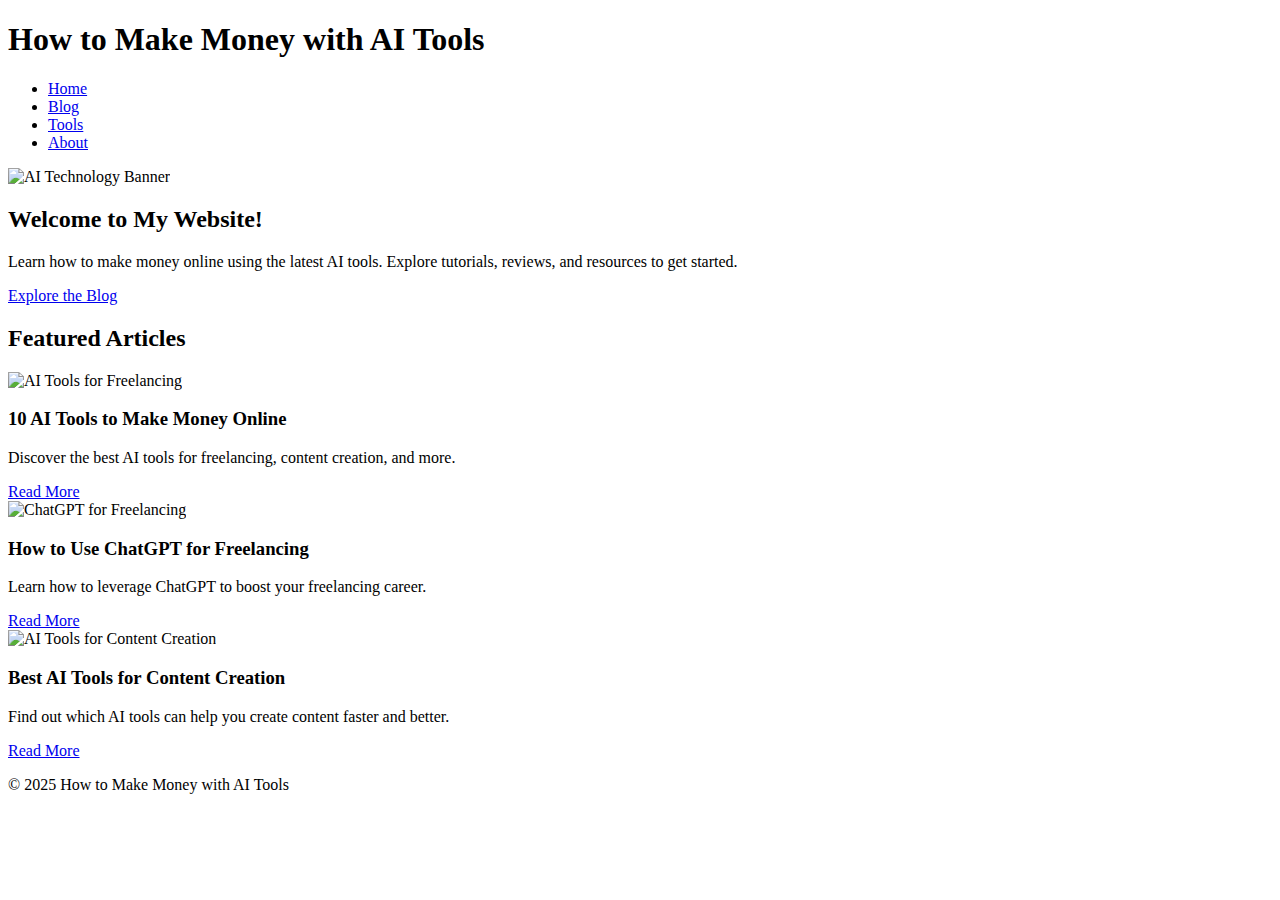
==== index.html @ 3bba314a "Add files via upload" ====
<!DOCTYPE html>
<html lang="en">
<head>
  <meta charset="UTF-8">
  <meta name="viewport" content="width=device-width, initial-scale=1.0">
  <meta name="description" content="Learn how to make money online using AI tools. Explore tutorials, reviews, and resources to boost your income with artificial intelligence.">
  <meta name="keywords" content="make money with AI, AI tools, ChatGPT, Jasper AI, freelancing with AI, AI for content creation, AI for freelancers">
  <meta name="author" content="Your Name">
  <meta name="robots" content="index, follow">
  <meta property="og:title" content="How to Make Money with AI Tools">
  <meta property="og:description" content="Learn how to make money online using AI tools. Explore tutorials, reviews, and resources to boost your income with artificial intelligence.">
  <meta property="og:image" content="https://yourwebsite.com/images/alexander-mils-lCPhGxs7pww-unsplash.jpg">
  <meta property="og:url" content="https://yourwebsite.com">
  <meta name="twitter:card" content="summary_large_image">
  <meta name="twitter:title" content="How to Make Money with AI Tools">
  <meta name="twitter:description" content="Learn how to make money online using AI tools. Explore tutorials, reviews, and resources to boost your income with artificial intelligence.">
  <meta name="twitter:image" content="https://yourwebsite.com/images/alexander-mils-lCPhGxs7pww-unsplash.jpg">
  <title>How to Make Money with AI Tools</title>
  <link rel="stylesheet" href="css/styles.css">
</head>
<body>
  <header>
    <h1>How to Make Money with AI Tools</h1>
    <nav>
      <ul>
        <li><a href="index.html">Home</a></li>
        <li><a href="blog.html">Blog</a></li>
        <li><a href="tools.html">Tools</a></li>
        <li><a href="about.html">About</a></li>
      </ul>
    </nav>
  </header>

  <main>
    <!-- Welcome Section with Banner Image -->
    <section class="welcome">
      <img src="images/alexander-mils-lCPhGxs7pww-unsplash.jpg" alt="AI Technology Banner" class="banner-image">
      <h2>Welcome to My Website!</h2>
      <p>Learn how to make money online using the latest AI tools. Explore tutorials, reviews, and resources to get started.</p>
      <a href="blog.html" class="cta-button">Explore the Blog</a>
    </section>

    <!-- Featured Articles Section with Thumbnail Images -->
    <section class="featured-articles">
      <h2>Featured Articles</h2>
      <div class="article-list">
        <article>
          <img src="images/andrea-de-santis-zwd435-ewb4-unsplash.jpg" alt="AI Tools for Freelancing" class="article-image">
          <h3>10 AI Tools to Make Money Online</h3>
          <p>Discover the best AI tools for freelancing, content creation, and more.</p>
          <a href="blog.html#ai-tools">Read More</a>
        </article>
        <article>
          <img src="images/andrea-de-santis-zwd435-ewb4-unsplash.jpg" alt="ChatGPT for Freelancing" class="article-image">
          <h3>How to Use ChatGPT for Freelancing</h3>
          <p>Learn how to leverage ChatGPT to boost your freelancing career.</p>
          <a href="blog.html#chatgpt-freelancing">Read More</a>
        </article>
        <article>
          <img src="images/andrea-de-santis-zwd435-ewb4-unsplash.jpg" alt="AI Tools for Content Creation" class="article-image">
          <h3>Best AI Tools for Content Creation</h3>
          <p>Find out which AI tools can help you create content faster and better.</p>
          <a href="blog.html#ai-content-creation">Read More</a>
        </article>
      </div>
    </section>
  </main>

  <footer>
    <p>&copy; 2025 How to Make Money with AI Tools</p>
  </footer>
</body>
</html>
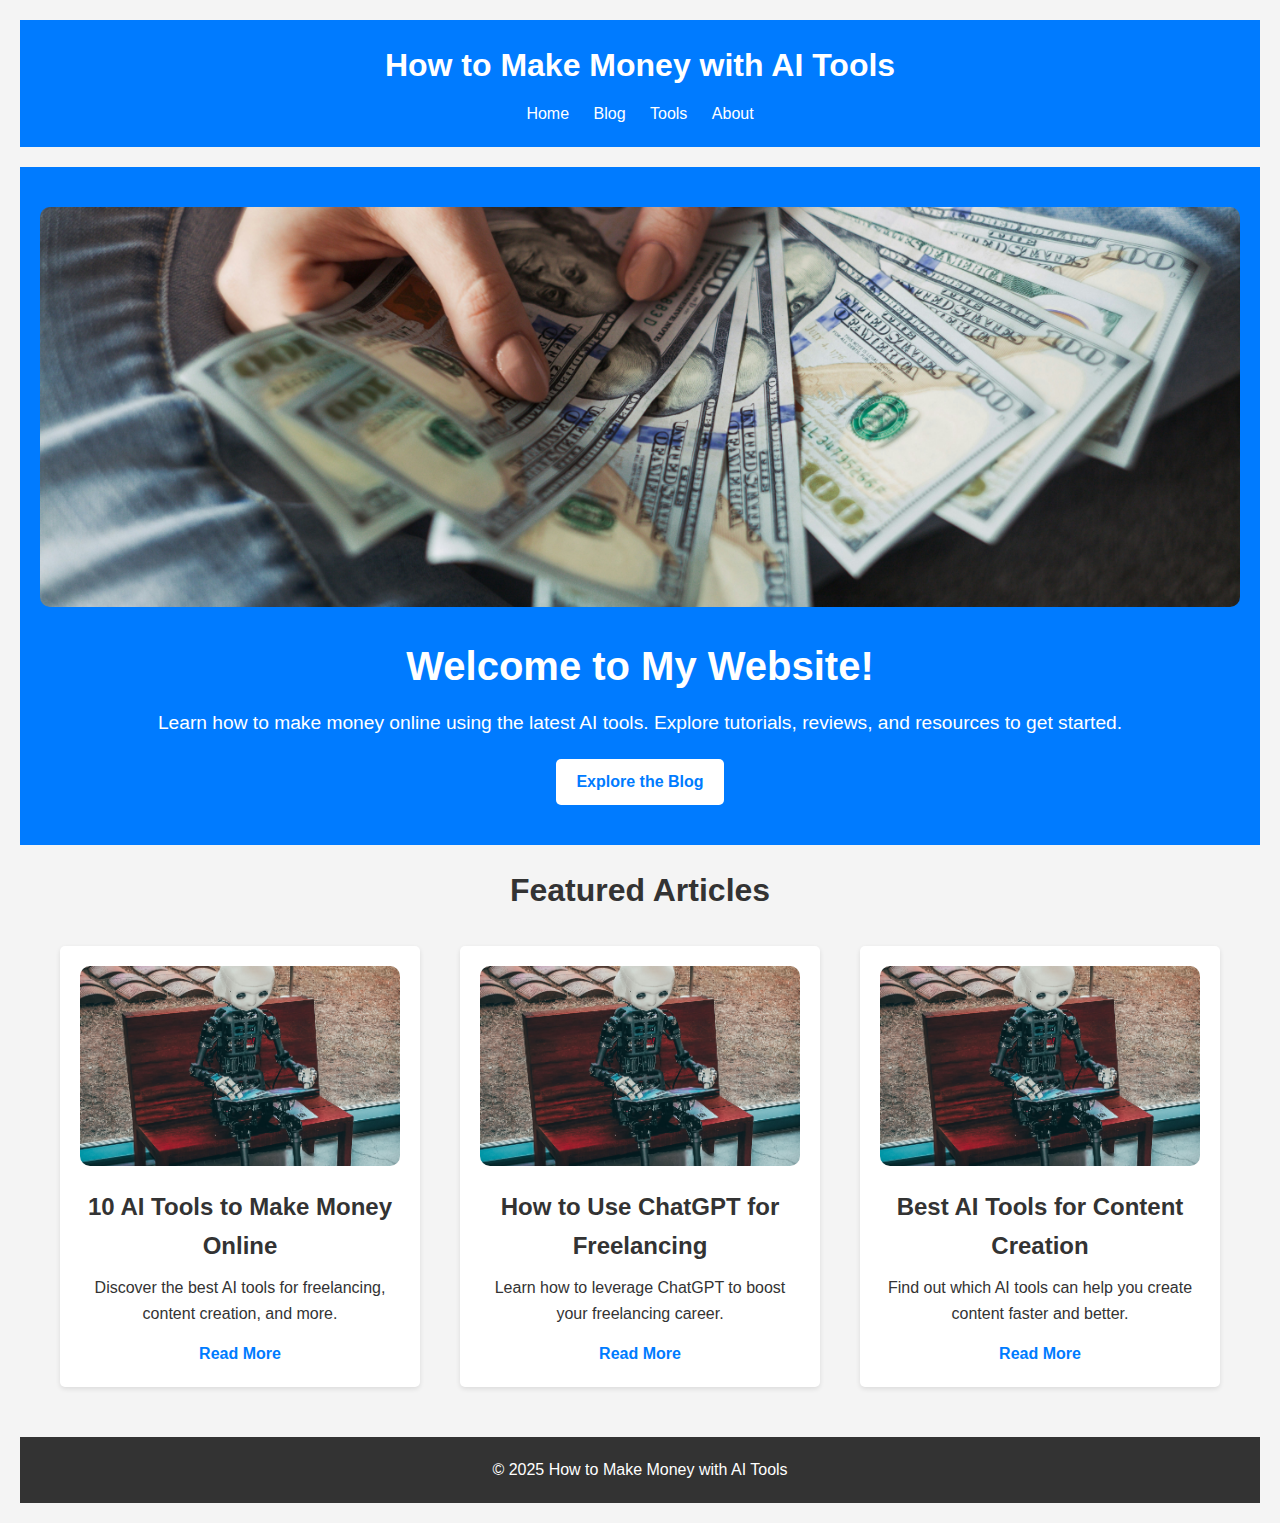
==== commit e49a7bb9: "Add files via upload" ====
--- a/index.html
+++ b/index.html
@@ -6,15 +6,7 @@
   <meta name="description" content="Learn how to make money online using AI tools. Explore tutorials, reviews, and resources to boost your income with artificial intelligence.">
   <meta name="keywords" content="make money with AI, AI tools, ChatGPT, Jasper AI, freelancing with AI, AI for content creation, AI for freelancers">
   <meta name="author" content="Your Name">
-  <meta name="robots" content="index, follow">
-  <meta property="og:title" content="How to Make Money with AI Tools">
-  <meta property="og:description" content="Learn how to make money online using AI tools. Explore tutorials, reviews, and resources to boost your income with artificial intelligence.">
-  <meta property="og:image" content="https://yourwebsite.com/images/alexander-mils-lCPhGxs7pww-unsplash.jpg">
-  <meta property="og:url" content="https://yourwebsite.com">
-  <meta name="twitter:card" content="summary_large_image">
-  <meta name="twitter:title" content="How to Make Money with AI Tools">
-  <meta name="twitter:description" content="Learn how to make money online using AI tools. Explore tutorials, reviews, and resources to boost your income with artificial intelligence.">
-  <meta name="twitter:image" content="https://yourwebsite.com/images/alexander-mils-lCPhGxs7pww-unsplash.jpg">
+  <link rel="icon" type="image/x-icon" href="images/neeqolah-creative-works-n_Gd5nnamnw-unsplash.ico">
   <title>How to Make Money with AI Tools</title>
   <link rel="stylesheet" href="css/styles.css">
 </head>
--- a/css/styles.css
+++ b/css/styles.css
@@ -0,0 +1,149 @@
+/* Basic Reset */
+* {
+  margin: 0;
+  padding: 0;
+  box-sizing: border-box;
+}
+
+body {
+  font-family: Arial, sans-serif;
+  line-height: 1.6;
+  padding: 20px;
+  background-color: #f4f4f4;
+  color: #333;
+}
+
+header {
+  background: #007BFF;
+  color: #fff;
+  padding: 20px 0;
+  text-align: center;
+}
+
+header h1 {
+  margin-bottom: 10px;
+}
+
+nav ul {
+  list-style: none;
+}
+
+nav ul li {
+  display: inline;
+  margin: 0 10px;
+}
+
+nav ul li a {
+  color: #fff;
+  text-decoration: none;
+}
+
+main {
+  margin: 20px 0;
+}
+
+/* Welcome Section */
+.welcome {
+  text-align: center;
+  padding: 40px 20px;
+  background: #007BFF;
+  color: #fff;
+}
+
+.welcome h2 {
+  font-size: 2.5rem;
+  margin-bottom: 10px;
+}
+
+.welcome p {
+  font-size: 1.2rem;
+  margin-bottom: 20px;
+}
+
+.cta-button {
+  display: inline-block;
+  padding: 10px 20px;
+  background: #fff;
+  color: #007BFF;
+  text-decoration: none;
+  border-radius: 5px;
+  font-weight: bold;
+}
+
+.cta-button:hover {
+  background: #f4f4f4;
+}
+
+/* Banner Image */
+.banner-image {
+  width: 100%;
+  max-height: 400px;
+  object-fit: cover;
+  border-radius: 10px;
+  margin-bottom: 20px;
+}
+
+/* Featured Articles Section */
+.featured-articles {
+  padding: 20px;
+  text-align: center;
+}
+
+.featured-articles h2 {
+  font-size: 2rem;
+  margin-bottom: 20px;
+}
+
+.article-list {
+  display: flex;
+  justify-content: space-around;
+  flex-wrap: wrap;
+}
+
+article {
+  background: #fff;
+  padding: 20px;
+  margin: 10px;
+  border-radius: 5px;
+  box-shadow: 0 2px 5px rgba(0, 0, 0, 0.1);
+  width: 30%;
+  min-width: 250px;
+}
+
+article h3 {
+  font-size: 1.5rem;
+  margin-bottom: 10px;
+}
+
+article p {
+  font-size: 1rem;
+  margin-bottom: 15px;
+}
+
+article a {
+  color: #007BFF;
+  text-decoration: none;
+  font-weight: bold;
+}
+
+article a:hover {
+  text-decoration: underline;
+}
+
+/* Article Images */
+.article-image {
+  width: 100%;
+  height: 200px;
+  object-fit: cover;
+  border-radius: 10px;
+  margin-bottom: 15px;
+}
+
+/* Footer */
+footer {
+  text-align: center;
+  margin-top: 20px;
+  padding: 20px;
+  background: #333;
+  color: #fff;
+}